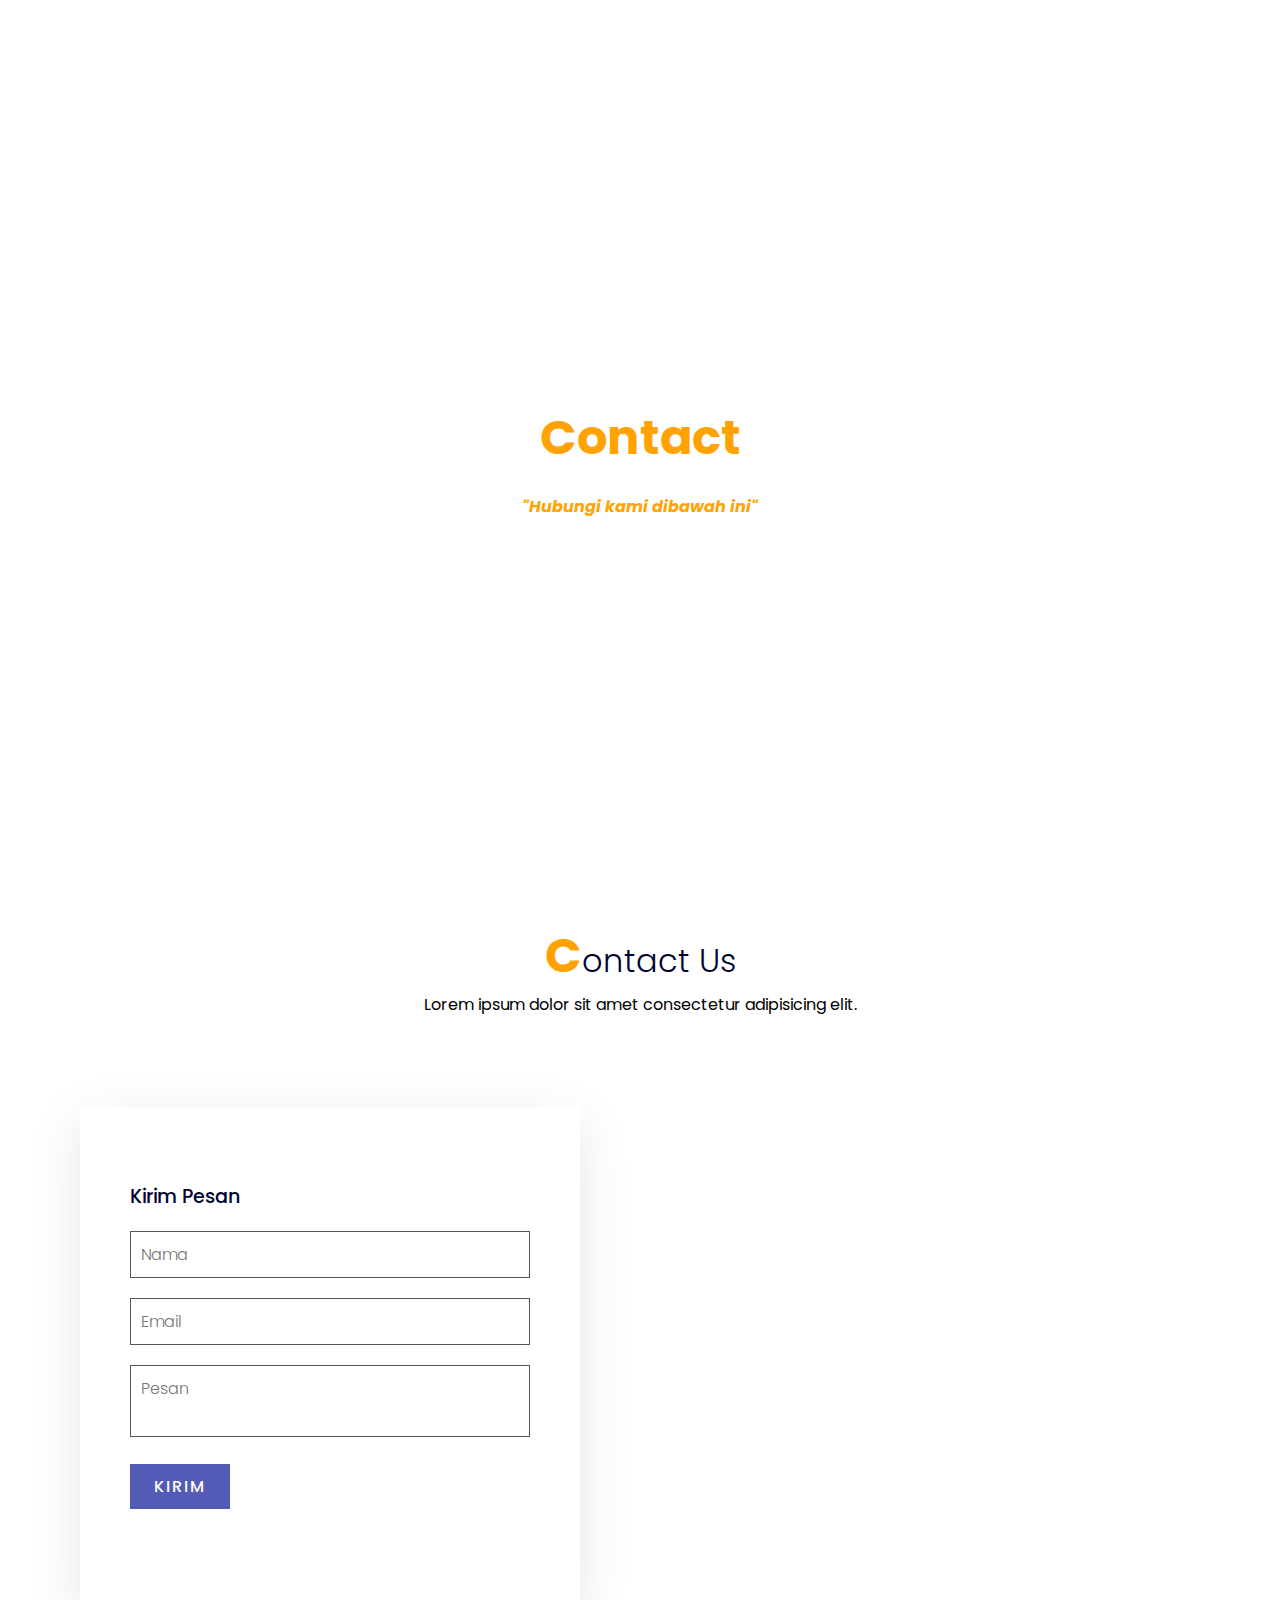
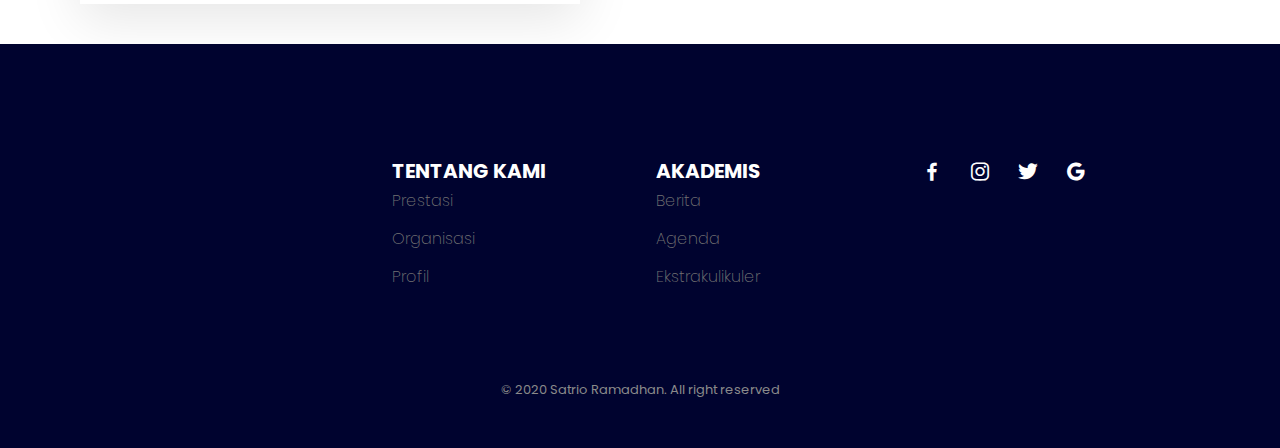
==== contact.html @ e09d8d5a "Add files via upload" ====
<!DOCTYPE html>
<html lang="en">

<head>
    <meta charset="UTF-8">
    <meta name="viewport" content="width=device-width, initial-scale=1.0">
    <title>SMA Xaverius Pringsewu - Kontak</title>

    <link rel="stylesheet" href="style.css">
    <link rel="stylesheet" href="contact.css">

    <!-- ===== BOX ICONS ===== -->
    <link href='https://unpkg.com/boxicons@2.0.7/css/boxicons.min.css' rel='stylesheet'>
</head>

<body>

    <nav>
        <a href="index.html" class="logo"><img src="img/Logo.png" alt=""></a>
        <div class="menuToggle" onclick="toggleMenu();"></div>
        <ul class="navbar__menu">
            <li class="navbar-item">
                <a href="index.html" class="navbar-link">Home</a>
            </li>
            <li class="navbar-item">
                <a href="profil.html" class="navbar-link">Profil</a>
            </li>
            <li class="navbar-item">
                <a href="gallery.html" class="navbar-link">Gallery</a>
            </li>
            <li class="navbar-item">
                <a href="pengumuman.html" class="navbar-link">Pengumuman</a>
            </li>
            <li class="navbar-item">
                <a href="contact.html" class="navbar-link">Kontak</a>
            </li>
        </ul>
    </nav>

    <!-- Banner -->
    <section class="banner" id="banner">
        <div class="content">
            <h2>Contact</h2>
            <p>"Hubungi kami dibawah ini"
            </p>
        </div>
    </section>
        </div>

        <div class="title">
            <h2 class="title-text"><span>C</span>ontact Us</h2>
            <p>Lorem ipsum dolor sit amet consectetur adipisicing elit.</p>
        </div>
        <div class="form">
            <div class="container">
                <div class="contact-form">
                    <h3>Kirim Pesan</h3>
                    <div class="input-box">
                        <input type="text" placeholder="Nama">
                    </div>
                    <div class="input-box">
                        <input type="email" placeholder="Email">
                    </div>
                    <div class="input-box">
                        <textarea placeholder="Pesan"></textarea>
                    </div>
                    <div class="input-box">
                        <input type="submit" value="Kirim">
                    </div>
                </div>
            </div>
        </div>
    </section>

    <!-- Footer -->
    <footer class="footer section">
        <div class="footer__container bd-grid">
            <div class="footer__box">
                <img src="img/Logo.png" alt="">
            </div>

            <div class="footer__box">
                <h3 class="footer__title">TENTANG KAMI</h3>
                <ul>
                    <li><a href="#" class="footer__link">Prestasi</a></li>
                    <li><a href="#" class="footer__link">Organisasi</a></li>
                    <li><a href="#" class="footer__link">Profil</a></li>
            </div>

            <div class="footer__box">
                <h3 class="footer__title">AKADEMIS</h3>
                <ul>
                    <li><a href="#" class="footer__link">Berita</a></li>
                    <li><a href="#" class="footer__link">Agenda</a></li>
                    <li><a href="#" class="footer__link">Ekstrakulikuler</a></li>
                </ul>
            </div>

            <div class="footer__box">
                <a href="#" class="footer__social"><i class='bx bxl-facebook'></i></a>
                <a href="#" class="footer__social"><i class='bx bxl-instagram'></i></a>
                <a href="#" class="footer__social"><i class='bx bxl-twitter'></i></a>
                <a href="#" class="footer__social"><i class='bx bxl-google'></i></a>
            </div>
        </div>

        <p class="footer__copy">&#169; 2020 Satrio Ramadhan. All right reserved</p>
    </footer>

    <script type="text/javascript">
        window.addEventListener('scroll', function () {
            const nav = document.querySelector('nav');
            nav.classList.toggle('sticky', window.scrollY > 0);
        });

        function toggleMenu() {
            const menuToggle = document.querySelector('.menuToggle');
            const navbar__menu = document.querySelector('.navbar__menu');
            menuToggle.classList.toggle('active');
            navbar__menu.classList.toggle('active');
        }
    </script>

</body>

</html>
---- style.css ----
@import url("https://fonts.googleapis.com/css2?family=Poppins:wght@200;300;400;500;600;700;800&display=swap");

* {
  margin: 0;
  padding: 0;
  box-sizing: border-box;
  font-family: "Poppins", sans-serif;
}

.banner {
  position: relative;
  width: 100%;
  min-height: 100vh;
  display: flex;
  justify-content: center;
  align-items: center;
  background: url(background.jpg);
  background-size: cover;
  background-position: center;
}

.banner .content {
  max-width: 900px;
  text-align: center;
}

.banner .content h2 {
  font-size: 48px;
  color: #ffa202;
  margin-top: 20px;
}

.banner .content p {
  font-size: 1em;
  color: #ffa202;
  margin-top: 20px;
  font-style: italic;
  font-weight: bold;
}

nav {
  position: fixed;
  top: 0;
  left: 0;
  width: 100%;
  padding: 40px 100px;
  z-index: 10000;
  display: flex;
  justify-content: space-between;
  align-items: center;
  /* transition: 0.2s; */
}

nav.sticky {
  background: #00032f;
  padding: 15px 100px;
  box-shadow: 0 5px 20px rgba(0, 0, 0, 0.05);
}

nav .logo img {
  width: 140px;
}

nav .navbar__menu {
  position: relative;
  display: flex;
}

nav .navbar__menu li {
  list-style: none;
  margin-left: 30px;
}

nav .navbar__menu li a {
  text-decoration: none;
  color: #fff;
  font-weight: 300;
  text-transform: uppercase;
}

nav .navbar__menu li a:hover {
  color: #545bb7;
}

/* WELCOME */
.container {
  padding: 40px 80px;
}

.row {
  position: relative;
  width: 100%;
  display: flex;
  justify-content: space-between;
}

.row .col-50 {
  position: relative;
  width: 48%;
}

.row .col-50 .img-bx {
  position: relative;
  width: 100%;
  height: 100%;
}

.row .col-50 .img-bx img {
  position: relative;
  top: 0;
  left: 0;
  width: 100%;
  height: 100%;
  object-fit: cover;
}

.col-50 .sub-title {
  font-weight: 600;
  font-size: 30px;
  text-align: left;
  color: #ffa202;
}

.col-50 .title-content {
  font-weight: bold;
  font-size: 36px;
  text-align: left;
  color: #00032f;
}

.col-50 p {
  font-weight: 300;
  font-size: 20px;
  line-height: 30px;
  text-align: left;
  color: #757575;
  margin-top: 45px;
}

/* Kegiatan */
.title {
  width: 100%;
  display: flex;
  justify-content: center;
  align-items: center;
  flex-direction: column;
}

.title-text {
  color: #00032f;
  font-size: 2em;
  font-weight: 300;
}

.title-text span {
  color: #ffa202;
  font-weight: 700;
  font-size: 1.5em;
}

.menu .content {
  display: flex;
  justify-content: center;
  flex-direction: row-reverse;
  flex-wrap: wrap;
  margin-top: 40px;
}

.menu .content .box {
  width: 340px;
  margin: 20px;
  border: 15px solid #fff;
  box-shadow: 0 5px 35px rgba(0, 0, 0, 0.08);
}

.menu .content .box .img-bx {
  position: relative;
  width: 100%;
  height: 300px;
}

.menu .content .box .img-bx img {
  position: absolute;
  top: 0;
  left: 0;
  width: 100%;
  height: 100%;
  object-fit: cover;
}

.menu .content .box .text {
  padding: 15px 0 15px;
}

.menu .content .box .text h3 {
  font-weight: 400;
  color: #00032f;
}

.menu .title .btn {
  background: #ffa202;
  padding: 7px 12px;
  text-decoration: none;
  color: white;
  font-size: 16px;
  font-weight: 400;
  border-radius: 3px;
}

/* Teacher */
.teacher {
  margin-top: 70px;
}

.teacher .content {
  display: flex;
  justify-content: center;
  flex-wrap: wrap;
  flex-direction: row;
  margin-top: 40px;
}

.teacher .content .box {
  width: 250px;
  margin: 15px;
}

.teacher .content .box .img-bx {
  position: relative;
  width: 100%;
  height: 300px;
}

.teacher .content .box .img-bx img {
  position: absolute;
  top: 0;
  left: 0;
  width: 100%;
  height: 100%;
  object-fit: cover;
}

.teacher .content .box .text {
  padding: 15px 0 5px;
}

.teacher .content .box .text h3 {
  font-weight: 400;
  color: #00032f;
}

/* Testimonials */
.testimonials {
  margin-top: 70px;
  background: url(img/bg-header.png);
  background-size: cover;
  background-repeat: no-repeat;
}

.title-text {
  margin-top: 20px;
}

.testimonials .content {
  display: flex;
  justify-content: center;
  flex-wrap: wrap;
  flex-direction: row;
  margin-top: 40px;
  padding: 0 0 100px 0;
}

.testimonials .content .box {
  width: 340px;
  margin: 20px;
  padding: 40px;
  background: #fff;
  display: flex;
  justify-content: center;
  align-items: center;
  flex-direction: column;
}

.testimonials .content .box .img-bx {
  position: relative;
  width: 80px;
  height: 80px;
  margin-bottom: 20px;
  overflow: hidden;
}

.testimonials .content .box .img-bx img {
  position: absolute;
  top: 0;
  left: 0;
  width: 100%;
  height: 100%;
  object-fit: cover;
}

.testimonials .content .box .text {
  text-align: center;
}

.testimonials .content .box .text p {
  color: #00032f;
  font-style: italic;
}

.testimonials .content .box .text h3 {
  margin-top: 20px;
  color: #ffa202;
  font-size: 1em;
  font-weight: 600;
}

/*===== FOOTER =====*/
.bd-grid {
  max-width: 1024px;
  display: grid;
  grid-template-columns: 100%;
  column-gap: 2rem;
  width: calc(100% - 2rem);
  margin-left: auto;
  margin-right: auto;
}

.footer.section {
  padding: 7rem 0 3rem;
  background: #00032f;
}

.footer__container {
  grid-template-columns: repeat(auto-fit, minmax(220px, 1fr));
}

.footer__box {
  margin-bottom: 2rem;
  color: white;
}

.footer__box img {
  width: 200px;
}

.footer__box ul li {
  list-style: none;
  line-height: 30px;
}

.footer__box ul li a {
  text-decoration: none;
  color: rgb(114, 114, 114);
  font-weight: 200;
}

.footer__title {
  font-size: 1.25rem;
}

.footer__link {
  display: block;
  width: max-content;
  margin-bottom: 0.5rem;
}

.footer__social {
  font-size: 1.5rem;
  margin-right: 1.25rem;
}

.footer__social i {
  color: white;
}

.footer__copy {
  padding-top: 3rem;
  font-size: 0.813rem;
  color: #8a8a8a;
  text-align: center;
}

/* Responsive */

@media (max-width: 1024px) {
  .img-bx img {
    width: 468px;
  }
}

@media (max-width: 991px) {
  nav,
  nav.sticky {
    padding: 10px 20px;
  }
}

@media (max-width: 768px) {
  nav .navbar__menu {
    display: none;
  }

  nav .navbar__menu.active {
    width: 100%;
    height: calc(100% - 68px);
    position: fixed;
    top: 68px;
    left: 0;
    display: flex;
    justify-content: center;
    align-items: center;
    flex-direction: column;
    background:orange;
    line-height: 40px;
    font-size: 20px;
  }

  nav .navbar__menu li {
    margin: 10px 0;
  }

  nav .navbar__menu li a {
    text-decoration: none;
    color: #00032f;
    font-weight: 300;
  }

  nav .navbar__menu li a:hover {
    color: #ffa202;
  }

  .menuToggle {
    position: relative;
    width: 40px;
    height: 40px;
    background: url(../img/toggle.svg);
    background-size: 30px;
    background-repeat: no-repeat;
    background-position: center;
    cursor: pointer;
    color: black;
  }

  .menuToggle.active {
    background: url(../img/close.svg);
    background-size: 20px;
    background-repeat: no-repeat;
    background-position: center;
    cursor: pointer;
  }

  nav.sticky .menuToggle {
    filter: invert(1);
  }

  .container {
    padding: 20px;
  }

  .banner .content h2 {
    font-size: 3em;
  }

  .row {
    flex-direction: column;
  }

  .row .col-50 {
    position: relative;
    width: 100%;
  }

  .row .col-50 p {
    text-align: center;
  }

  .row .col-50 .sub-title,
  .row .col-50 .title-content {
    text-align: center;
  }

  .menu .content {
    margin-top: 20px;
  }

  .menu .content .box {
    margin: 10px;
  }

  p {
    text-align: center;
  }

  .contact {
    padding: 0 60px;
  }

  .menu .content .box .text {
    padding: 10px 0 0 0;
  }
  .menu .content .box {
    width: 340px;
    margin: 10px;
    border: 15px solid #fff;
    box-shadow: 0 5px 35px rgba(0, 0, 0, 0.08);
  }
}

@media (max-width: 425px) {
  .contact {
    padding: 0 10px;
  }
}

@media (min-width: 600px) and (max-width: 768px) {
  .row .col-50 .img-bx img {
    width: 80%;
  }
}
---- contact.css ----
/* CONTACT */
.contact {
  background: #acb0eb;
}

.contact-form {
  padding: 75px 50px;
  background: #fff;
  box-shadow: 0 15px 50px rgba(0, 0, 0, 0.1);
  max-width: 500px;
  margin-top: 50px;
}

.contact-form h3 {
  color: #00032f;
  font-size: 1.2em;
  margin-bottom: 20px;
  font-weight: 500;
}

.contact-form .input-box {
  position: relative;
  width: 100%;
  margin-bottom: 20px;
}

.contact-form .input-box input,
.contact-form .input-box textarea {
  width: 100%;
  border: 1px solid #555;
  padding: 10px;
  color: #00032f;
  outline: none;
  font-size: 16px;
  font-weight: 300;
  resize: none;
}

.contact-form .input-box input[type="submit"] {
  font-size: 1em;
  color: #fff;
  background: #545bb7;
  display: inline-block;
  text-transform: uppercase;
  text-decoration: none;
  letter-spacing: 2px;
  transition: 0.5s;
  max-width: 100px;
  font-weight: 500;
  border: none;
  cursor: pointer;
}

.google-map .title-text {
  margin-bottom: 70px;
}

.map {
  width: 100%;
  height: 300px;
}

.map iframe {
  width: 100%;
  height: 100%;
}
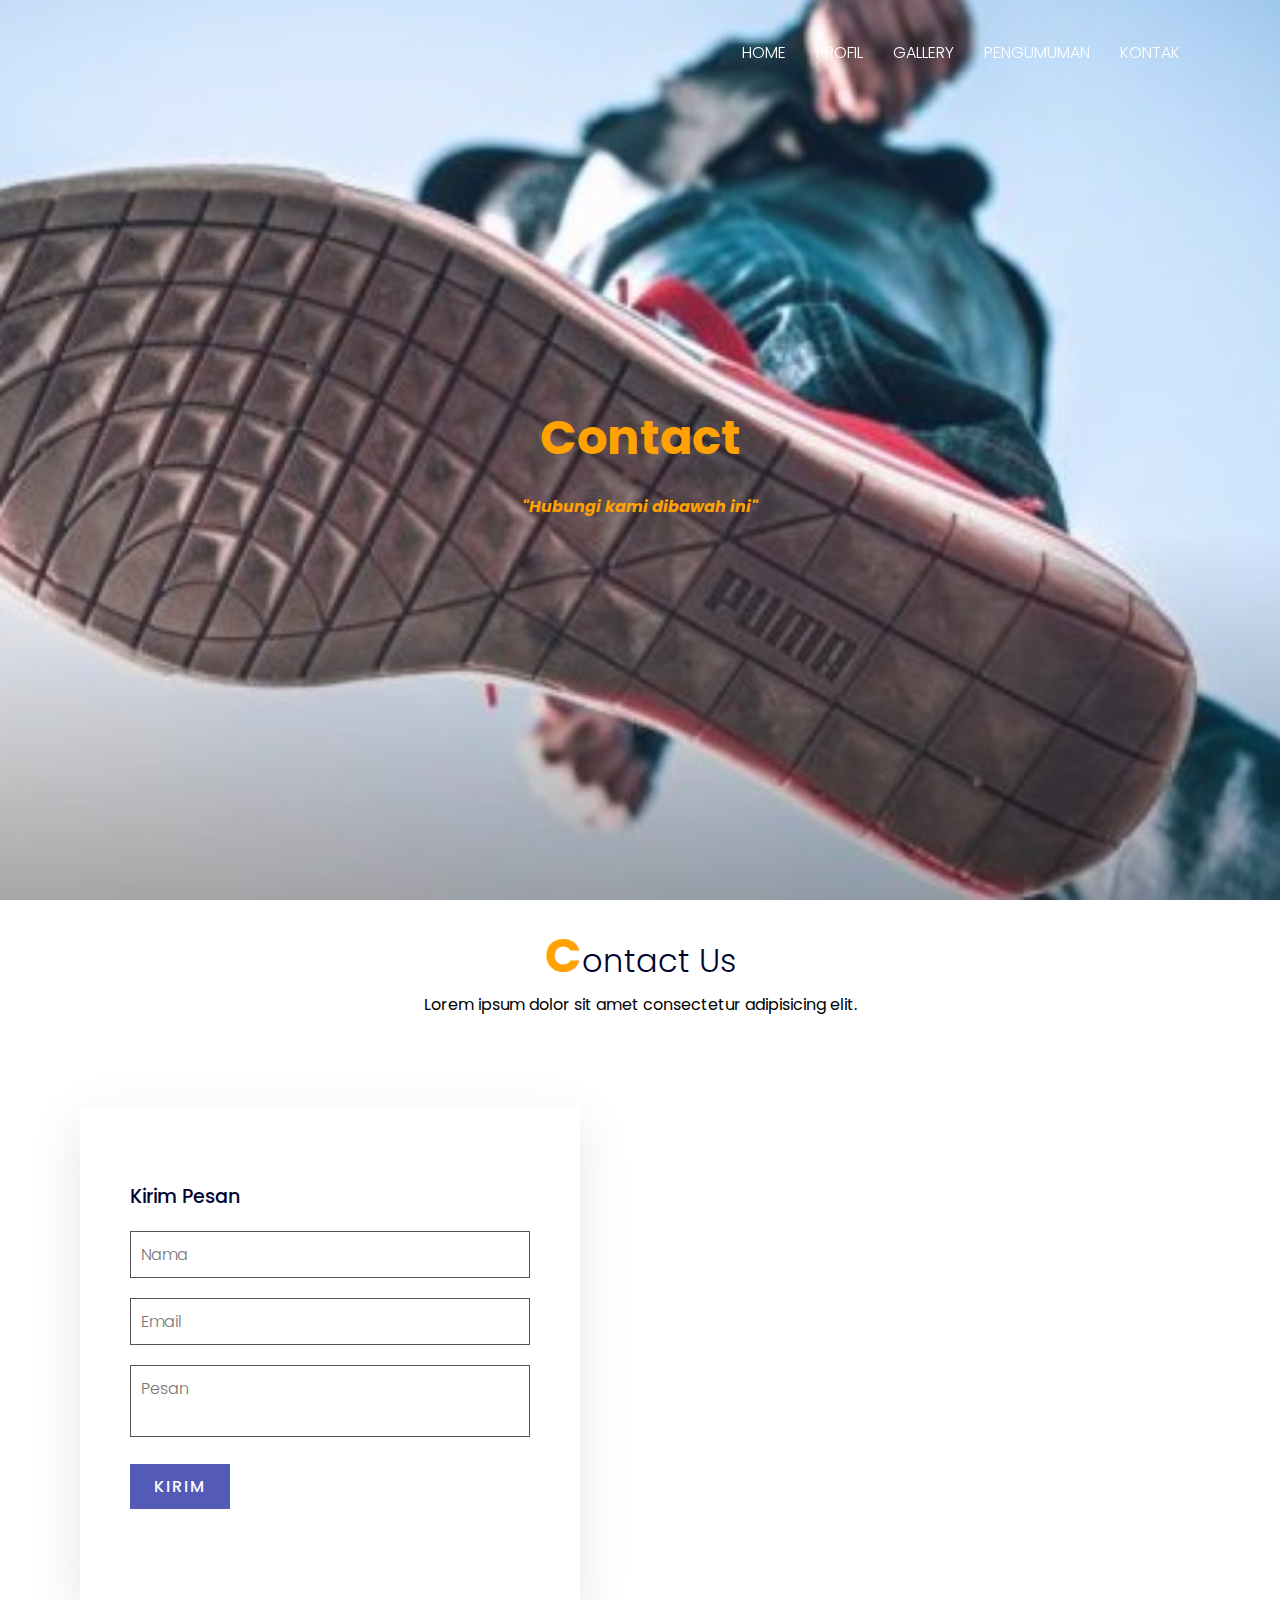
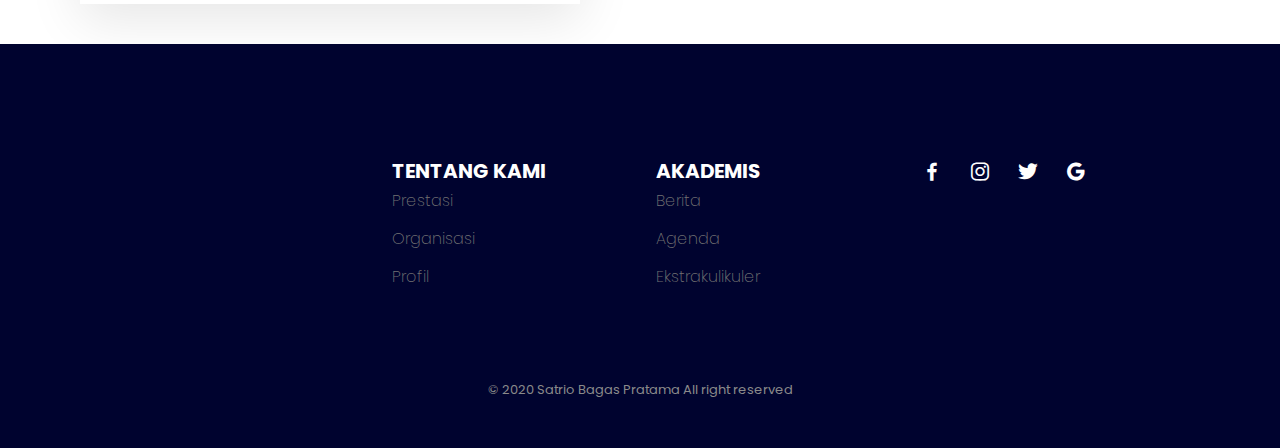
==== commit 4f7790ba: "Add files via upload" ====
--- a/contact.html
+++ b/contact.html
@@ -104,7 +104,7 @@
             </div>
         </div>
 
-        <p class="footer__copy">&#169; 2020 Satrio Ramadhan. All right reserved</p>
+        <p class="footer__copy">&#169; 2020 Satrio Bagas Pratama All right reserved</p>
     </footer>
 
     <script type="text/javascript">
--- a/style.css
+++ b/style.css
@@ -14,7 +14,7 @@
   display: flex;
   justify-content: center;
   align-items: center;
-  background: url(background.jpg);
+  background: url(Background.jpg);
   background-size: cover;
   background-position: center;
 }
@@ -516,4 +516,4 @@
   .row .col-50 .img-bx img {
     width: 80%;
   }
-}+}
